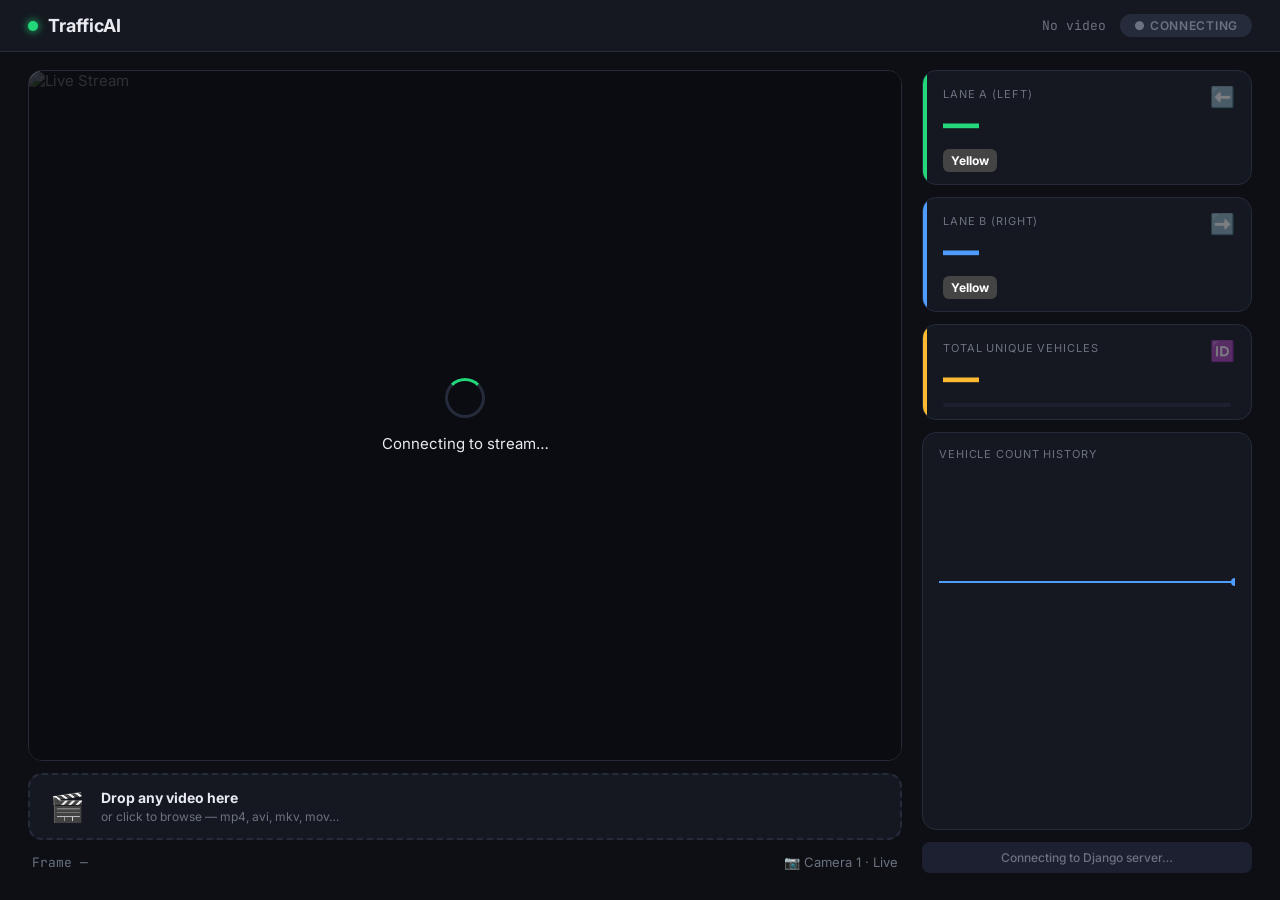
==== frontend/index.html @ a5bbf667 "made traffic management system using UA-DETRAC dataset" ====
<!DOCTYPE html>
<html lang="en">
<head>
  <meta charset="UTF-8"/>
  <meta name="viewport" content="width=device-width, initial-scale=1.0"/>
  <title>Smart Traffic Monitor</title>
  <link rel="preconnect" href="https://fonts.googleapis.com"/>
  <link href="https://fonts.googleapis.com/css2?family=Inter:wght@300;400;600;700;800&family=JetBrains+Mono:wght@400;600&display=swap" rel="stylesheet"/>
  <link rel="stylesheet" href="style.css"/>
</head>
<body>

  <!-- ── Header ─────────────────────────────────────────────────── -->
  <header>
    <div class="logo">
      <div class="logo-dot"></div>
      <span>TrafficAI</span>
    </div>
    <div class="header-right">
      <span id="video-label" class="video-label">No video</span>
      <div id="live-badge" class="badge badge-idle">● CONNECTING</div>
    </div>
  </header>

  <!-- ── Main grid ──────────────────────────────────────────────── -->
  <main>

    <!-- Left: Video + upload -->
    <section class="video-panel">

      <!-- Stream display -->
      <div class="video-wrap">
        <img id="stream"
             src="http://127.0.0.1:8000/stream/"
             alt="Live Stream"
             onload="onStreamLoad()"
             onerror="onStreamError()"/>
        <div id="stream-overlay" class="stream-overlay">
          <div class="spinner"></div>
          <p>Connecting to stream…</p>
        </div>
      </div>

      <!-- Upload zone -->
      <div id="drop-zone" class="drop-zone"
           ondragover="onDragOver(event)"
           ondragleave="onDragLeave(event)"
           ondrop="onDrop(event)"
           onclick="document.getElementById('file-input').click()">
        <input type="file" id="file-input" accept="video/*" style="display:none"
               onchange="uploadFile(this.files[0])"/>
        <div class="drop-icon">🎬</div>
        <div class="drop-text">
          <strong>Drop any video here</strong>
          <span>or click to browse — mp4, avi, mkv, mov…</span>
        </div>
      </div>

      <!-- Upload progress (hidden by default) -->
      <div id="upload-progress" class="upload-progress hidden">
        <div class="progress-info">
          <span id="upload-filename">Uploading…</span>
          <span id="upload-pct">0%</span>
        </div>
        <div class="progress-track">
          <div id="progress-bar" class="progress-fill"></div>
        </div>
        <div id="upload-status" class="upload-status"></div>
      </div>

      <div class="video-footer">
        <span class="mono" id="frame-counter">Frame —</span>
        <span class="cam-label">📷 Camera 1 · Live</span>
      </div>
    </section>

    <!-- Right: Stats -->
    <aside class="stats-panel">

      <div class="stat-card accent-green">
        <div class="stat-icon">⬅️</div>
        <div class="stat-body">
          <div class="stat-label">Lane A (Left)</div>
          <div class="stat-value" id="lane-a-count" style="margin-bottom:8px">—</div>
          <div id="signal-a" style="display:inline-block; padding:4px 8px; border-radius:6px; font-weight:bold; font-size:12px; background:#444; color:#fff;">Yellow</div>
        </div>
      </div>

      <div class="stat-card accent-blue">
        <div class="stat-icon">➡️</div>
        <div class="stat-body">
          <div class="stat-label">Lane B (Right)</div>
          <div class="stat-value" id="lane-b-count" style="margin-bottom:8px">—</div>
          <div id="signal-b" style="display:inline-block; padding:4px 8px; border-radius:6px; font-weight:bold; font-size:12px; background:#444; color:#fff;">Yellow</div>
        </div>
      </div>

      <div class="stat-card accent-amber">
        <div class="stat-icon">🆔</div>
        <div class="stat-body">
          <div class="stat-label">Total Unique Vehicles</div>
          <div class="stat-value" id="total-unique">—</div>
        </div>
        <div class="stat-bar-wrap">
          <div class="stat-bar" id="bar-unique"></div>
        </div>
      </div>

      <div class="chart-card">
        <div class="chart-title">Vehicle Count History</div>
        <canvas id="chart" width="300" height="120"></canvas>
      </div>

      <div id="status-bar" class="status-bar status-idle">Waiting for stream…</div>

    </aside>
  </main>

  <script src="script.js"></script>
</body>
</html>
---- frontend/style.css ----
/* ── Reset & Base ─────────────────────────────────────────────────────────── */
*, *::before, *::after { box-sizing: border-box; margin: 0; padding: 0; }

:root {
  --bg:         #0d0f14;
  --surface:    #151820;
  --surface2:   #1c2030;
  --border:     #252b3b;
  --green:      #22d87a;
  --blue:       #4f9cff;
  --amber:      #ffb930;
  --red:        #ff4f4f;
  --text:       #e8eaf0;
  --muted:      #6b7280;
  --radius:     14px;
}

html, body {
  height: 100%;
  background: var(--bg);
  color: var(--text);
  font-family: 'Inter', sans-serif;
  font-size: 15px;
  overflow: hidden;
}

.mono { font-family: 'JetBrains Mono', monospace; font-size: 13px; }
.hidden { display: none !important; }

/* ── Header ──────────────────────────────────────────────────────────────── */
header {
  display: flex;
  align-items: center;
  justify-content: space-between;
  padding: 14px 28px;
  background: var(--surface);
  border-bottom: 1px solid var(--border);
  position: relative;
  z-index: 10;
}

.logo {
  display: flex;
  align-items: center;
  gap: 10px;
  font-weight: 700;
  font-size: 18px;
}

.logo-dot {
  width: 10px; height: 10px;
  border-radius: 50%;
  background: var(--green);
  box-shadow: 0 0 8px var(--green);
  animation: pulse 2s infinite;
}
@keyframes pulse { 0%,100%{opacity:1} 50%{opacity:.35} }

.header-right { display: flex; align-items: center; gap: 14px; }

.video-label {
  font-size: 13px;
  color: var(--muted);
  font-family: 'JetBrains Mono', monospace;
  max-width: 260px;
  overflow: hidden;
  text-overflow: ellipsis;
  white-space: nowrap;
}

.badge {
  font-size: 12px; font-weight: 600;
  padding: 4px 14px; border-radius: 999px;
  letter-spacing: .06em; transition: all .3s;
}
.badge-idle  { background:#252b3b; color:var(--muted); }
.badge-live  { background:rgba(34,216,122,.15); color:var(--green); border:1px solid rgba(34,216,122,.3); }
.badge-error { background:rgba(255,79,79,.15);  color:var(--red);   border:1px solid rgba(255,79,79,.3); }

/* ── Layout ──────────────────────────────────────────────────────────────── */
main {
  display: grid;
  grid-template-columns: 1fr 330px;
  gap: 20px;
  padding: 18px 28px;
  height: calc(100vh - 61px);
  overflow: hidden;
}

/* ── Video panel ─────────────────────────────────────────────────────────── */
.video-panel {
  display: flex;
  flex-direction: column;
  gap: 12px;
  min-height: 0;
}

.video-wrap {
  position: relative;
  flex: 1;
  background: #000;
  border-radius: var(--radius);
  overflow: hidden;
  border: 1px solid var(--border);
  min-height: 0;
}

.video-wrap img#stream {
  width: 100%; height: 100%;
  object-fit: cover; display: block;
}

.stream-overlay {
  position: absolute; inset: 0;
  display: flex; flex-direction: column;
  align-items: center; justify-content: center;
  background: rgba(13,15,20,.85);
  gap: 16px; transition: opacity .4s;
}
.stream-overlay.hidden { opacity:0; pointer-events:none; }

.spinner {
  width: 40px; height: 40px;
  border: 3px solid var(--border);
  border-top-color: var(--green);
  border-radius: 50%;
  animation: spin 1s linear infinite;
}
@keyframes spin { to { transform:rotate(360deg); } }

/* ── Drop Zone ───────────────────────────────────────────────────────────── */
.drop-zone {
  display: flex;
  align-items: center;
  gap: 16px;
  padding: 14px 20px;
  border: 2px dashed var(--border);
  border-radius: var(--radius);
  cursor: pointer;
  transition: border-color .25s, background .25s;
  background: var(--surface);
  flex-shrink: 0;
}
.drop-zone:hover,
.drop-zone.drag-over {
  border-color: var(--blue);
  background: rgba(79,156,255,.07);
}

.drop-icon { font-size: 28px; }

.drop-text {
  display: flex; flex-direction: column; gap: 3px;
}
.drop-text strong { font-size: 14px; }
.drop-text span   { font-size: 12px; color: var(--muted); }

/* ── Upload Progress ─────────────────────────────────────────────────────── */
.upload-progress {
  background: var(--surface);
  border: 1px solid var(--border);
  border-radius: var(--radius);
  padding: 14px 18px;
  flex-shrink: 0;
}

.progress-info {
  display: flex;
  justify-content: space-between;
  font-size: 13px;
  margin-bottom: 8px;
}
#upload-filename { color: var(--text); font-weight: 600; }
#upload-pct      { color: var(--blue); font-family: 'JetBrains Mono', monospace; }

.progress-track {
  background: var(--surface2);
  border-radius: 999px;
  height: 6px;
  overflow: hidden;
}
.progress-fill {
  height: 100%;
  background: linear-gradient(90deg, var(--blue), var(--green));
  border-radius: 999px;
  width: 0%;
  transition: width .3s ease;
}

.upload-status {
  margin-top: 8px;
  font-size: 12px;
  color: var(--muted);
}
.upload-status.ok  { color: var(--green); }
.upload-status.err { color: var(--red); }

/* ── Video footer ────────────────────────────────────────────────────────── */
.video-footer {
  display: flex;
  justify-content: space-between;
  padding: 2px 4px;
  color: var(--muted);
  flex-shrink: 0;
}
.cam-label { font-size: 13px; }

/* ── Stats panel ─────────────────────────────────────────────────────────── */
.stats-panel {
  display: flex;
  flex-direction: column;
  gap: 12px;
  overflow-y: auto;
}

.stat-card {
  background: var(--surface);
  border: 1px solid var(--border);
  border-radius: var(--radius);
  padding: 16px 20px 12px;
  position: relative; overflow: hidden;
  flex-shrink: 0;
  transition: transform .2s;
}
.stat-card::before {
  content:''; position:absolute; left:0;top:0;bottom:0;
  width:4px; border-radius:4px 0 0 4px;
}
.accent-green::before { background:var(--green); }
.accent-blue::before  { background:var(--blue); }
.accent-amber::before { background:var(--amber); }
.stat-card:hover { transform:translateX(2px); }

.stat-icon { font-size:20px; position:absolute; right:16px;top:14px; opacity:.45; }
.stat-label { font-size:11px; color:var(--muted); text-transform:uppercase; letter-spacing:.08em; margin-bottom:4px; }
.stat-value { font-size:36px; font-weight:800; line-height:1; transition:all .3s; }
.stat-value .unit { font-size:14px; font-weight:400; color:var(--muted); }
.accent-green .stat-value { color:var(--green); }
.accent-blue  .stat-value { color:var(--blue); }
.accent-amber .stat-value { color:var(--amber); }

.stat-bar-wrap { margin-top:8px; background:var(--surface2); border-radius:999px; height:4px; overflow:hidden; }
.stat-bar { height:100%; border-radius:999px; width:0%; transition:width .6s ease; }
.accent-green .stat-bar { background:var(--green); }
.accent-blue  .stat-bar { background:var(--blue); }

.signal-row { display:flex; gap:8px; margin-top:10px; }
.light { width:26px; height:26px; border-radius:50%; opacity:.2; transition:opacity .4s,box-shadow .4s; }
.light.red    { background:var(--red); }
.light.yellow { background:var(--amber); }
.light.green  { background:var(--green); }
.light.active { opacity:1; }
.light.red.active    { box-shadow:0 0 14px var(--red); }
.light.yellow.active { box-shadow:0 0 14px var(--amber); }
.light.green.active  { box-shadow:0 0 14px var(--green); }

.chart-card {
  background: var(--surface);
  border: 1px solid var(--border);
  border-radius: var(--radius);
  padding: 14px 16px;
  flex: 1; min-height: 130px;
}
.chart-title { font-size:11px; color:var(--muted); text-transform:uppercase; letter-spacing:.08em; margin-bottom:8px; }
canvas { display:block; width:100% !important; }

.status-bar {
  font-size:12px; padding:8px 14px;
  border-radius:8px; text-align:center; font-weight:500;
  flex-shrink: 0;
}
.status-idle  { background:var(--surface2); color:var(--muted); }
.status-live  { background:rgba(34,216,122,.1); color:var(--green); }
.status-error { background:rgba(255,79,79,.1);  color:var(--red); }
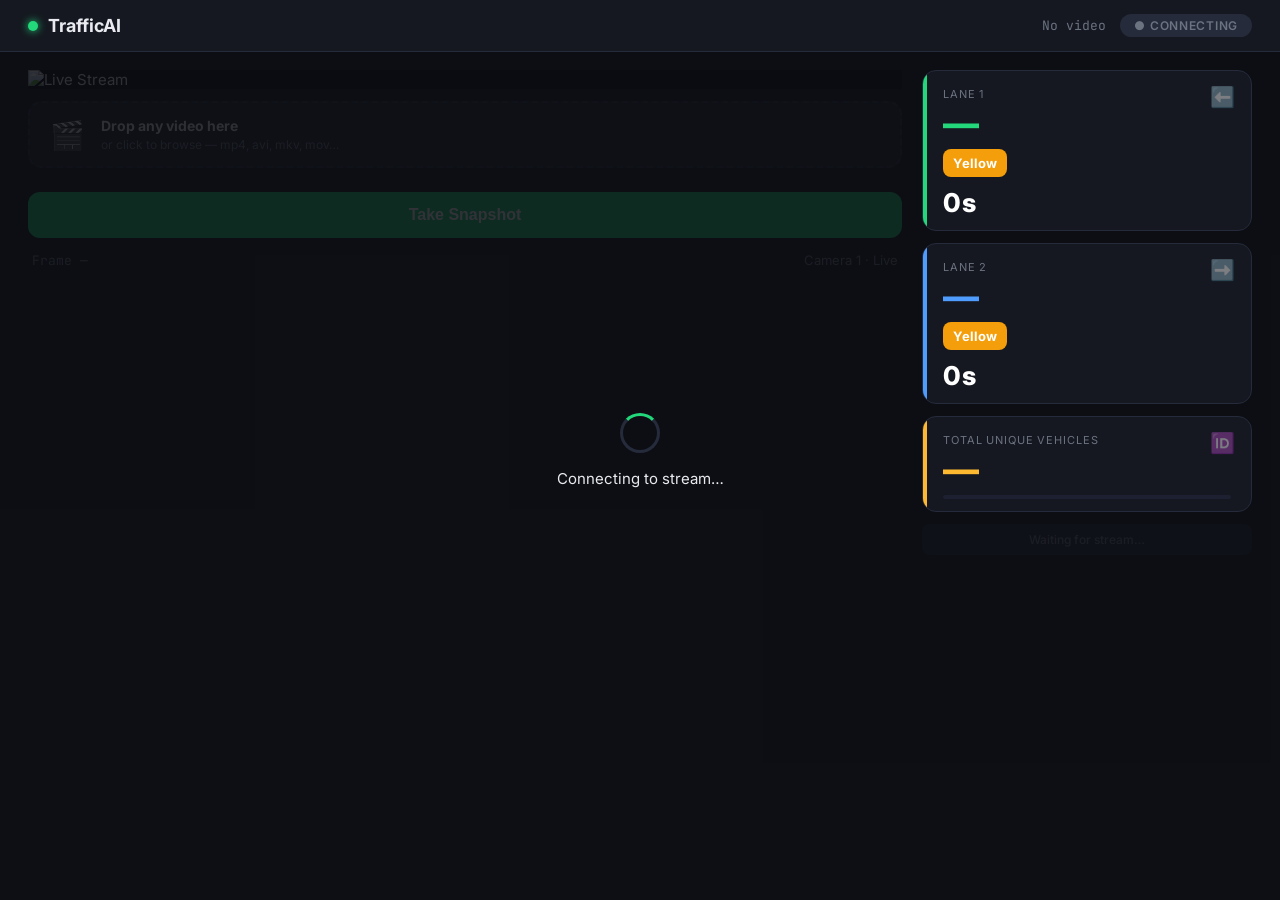
==== commit bb996235: "dynamic polygon feature & v2 engine integration" ====
--- a/frontend/index.html
+++ b/frontend/index.html
@@ -4,118 +4,242 @@
   <meta charset="UTF-8"/>
   <meta name="viewport" content="width=device-width, initial-scale=1.0"/>
   <title>Smart Traffic Monitor</title>
+
   <link rel="preconnect" href="https://fonts.googleapis.com"/>
   <link href="https://fonts.googleapis.com/css2?family=Inter:wght@300;400;600;700;800&family=JetBrains+Mono:wght@400;600&display=swap" rel="stylesheet"/>
+
   <link rel="stylesheet" href="style.css"/>
 </head>
+
 <body>
 
-  <!-- ── Header ─────────────────────────────────────────────────── -->
-  <header>
-    <div class="logo">
-      <div class="logo-dot"></div>
-      <span>TrafficAI</span>
-    </div>
-    <div class="header-right">
-      <span id="video-label" class="video-label">No video</span>
-      <div id="live-badge" class="badge badge-idle">● CONNECTING</div>
-    </div>
-  </header>
-
-  <!-- ── Main grid ──────────────────────────────────────────────── -->
-  <main>
-
-    <!-- Left: Video + upload -->
-    <section class="video-panel">
-
-      <!-- Stream display -->
-      <div class="video-wrap">
-        <img id="stream"
-             src="http://127.0.0.1:8000/stream/"
-             alt="Live Stream"
-             onload="onStreamLoad()"
-             onerror="onStreamError()"/>
-        <div id="stream-overlay" class="stream-overlay">
-          <div class="spinner"></div>
-          <p>Connecting to stream…</p>
-        </div>
-      </div>
-
-      <!-- Upload zone -->
-      <div id="drop-zone" class="drop-zone"
-           ondragover="onDragOver(event)"
-           ondragleave="onDragLeave(event)"
-           ondrop="onDrop(event)"
-           onclick="document.getElementById('file-input').click()">
-        <input type="file" id="file-input" accept="video/*" style="display:none"
-               onchange="uploadFile(this.files[0])"/>
-        <div class="drop-icon">🎬</div>
-        <div class="drop-text">
-          <strong>Drop any video here</strong>
-          <span>or click to browse — mp4, avi, mkv, mov…</span>
-        </div>
-      </div>
-
-      <!-- Upload progress (hidden by default) -->
-      <div id="upload-progress" class="upload-progress hidden">
-        <div class="progress-info">
-          <span id="upload-filename">Uploading…</span>
-          <span id="upload-pct">0%</span>
-        </div>
-        <div class="progress-track">
-          <div id="progress-bar" class="progress-fill"></div>
-        </div>
-        <div id="upload-status" class="upload-status"></div>
-      </div>
-
-      <div class="video-footer">
-        <span class="mono" id="frame-counter">Frame —</span>
-        <span class="cam-label">📷 Camera 1 · Live</span>
-      </div>
-    </section>
-
-    <!-- Right: Stats -->
-    <aside class="stats-panel">
-
-      <div class="stat-card accent-green">
-        <div class="stat-icon">⬅️</div>
-        <div class="stat-body">
-          <div class="stat-label">Lane A (Left)</div>
-          <div class="stat-value" id="lane-a-count" style="margin-bottom:8px">—</div>
-          <div id="signal-a" style="display:inline-block; padding:4px 8px; border-radius:6px; font-weight:bold; font-size:12px; background:#444; color:#fff;">Yellow</div>
-        </div>
-      </div>
-
-      <div class="stat-card accent-blue">
-        <div class="stat-icon">➡️</div>
-        <div class="stat-body">
-          <div class="stat-label">Lane B (Right)</div>
-          <div class="stat-value" id="lane-b-count" style="margin-bottom:8px">—</div>
-          <div id="signal-b" style="display:inline-block; padding:4px 8px; border-radius:6px; font-weight:bold; font-size:12px; background:#444; color:#fff;">Yellow</div>
-        </div>
-      </div>
-
-      <div class="stat-card accent-amber">
-        <div class="stat-icon">🆔</div>
-        <div class="stat-body">
-          <div class="stat-label">Total Unique Vehicles</div>
-          <div class="stat-value" id="total-unique">—</div>
-        </div>
-        <div class="stat-bar-wrap">
-          <div class="stat-bar" id="bar-unique"></div>
-        </div>
-      </div>
-
-      <div class="chart-card">
-        <div class="chart-title">Vehicle Count History</div>
-        <canvas id="chart" width="300" height="120"></canvas>
-      </div>
-
-      <div id="status-bar" class="status-bar status-idle">Waiting for stream…</div>
-
-    </aside>
-  </main>
-
-  <script src="script.js"></script>
+<!-- ===================================================== -->
+<!-- HEADER -->
+<!-- ===================================================== -->
+<header>
+  <div class="logo">
+    <div class="logo-dot"></div>
+    <span>TrafficAI</span>
+  </div>
+
+  <div class="header-right">
+    <span id="video-label" class="video-label">No video</span>
+    <div id="live-badge" class="badge badge-idle">● CONNECTING</div>
+  </div>
+</header>
+
+<!-- ===================================================== -->
+<!-- MAIN -->
+<!-- ===================================================== -->
+<main>
+
+  <!-- =================================================== -->
+  <!-- LEFT SIDE -->
+  <!-- =================================================== -->
+  <section class="video-panel">
+
+    <!-- STREAM -->
+    <div class="video-wrap">
+
+      <img
+        id="stream"
+        crossorigin="anonymous"
+        src="http://127.0.0.1:8000/stream/"
+        alt="Live Stream"
+        onload="onStreamLoad()"
+        onerror="onStreamError()"
+      />
+
+      <div id="stream-overlay" class="stream-overlay">
+        <div class="spinner"></div>
+        <p>Connecting to stream…</p>
+      </div>
+
+    </div>
+
+    <!-- UPLOAD -->
+    <div
+      id="drop-zone"
+      class="drop-zone"
+      ondragover="onDragOver(event)"
+      ondragleave="onDragLeave(event)"
+      ondrop="onDrop(event)"
+      onclick="document.getElementById('file-input').click()">
+
+      <input
+        type="file"
+        id="file-input"
+        accept="video/*"
+        style="display:none"
+        onchange="uploadFile(this.files[0])"
+      />
+
+      <div class="drop-icon">🎬</div>
+
+      <div class="drop-text">
+        <strong>Drop any video here</strong>
+        <span>or click to browse — mp4, avi, mkv, mov…</span>
+      </div>
+
+    </div>
+
+    <!-- PROGRESS -->
+    <div id="upload-progress" class="upload-progress hidden">
+
+      <div class="progress-info">
+        <span id="upload-filename">Uploading…</span>
+        <span id="upload-pct">0%</span>
+      </div>
+
+      <div class="progress-track">
+        <div id="progress-bar" class="progress-fill"></div>
+      </div>
+
+      <div id="upload-status" class="upload-status"></div>
+
+    </div>
+
+    <!-- SNAPSHOT -->
+    <div id="snapshot-wrap" style="margin-top:12px;">
+      <button
+        id="snapshot-btn"
+        class="snapshot-btn"
+        onclick="takeSnapshot()"
+      >
+        Take Snapshot
+      </button>
+    </div>
+
+    <!-- FOOTER -->
+    <div class="video-footer">
+      <span class="mono" id="frame-counter">Frame —</span>
+      <span class="cam-label">Camera 1 · Live</span>
+    </div>
+
+  </section>
+
+  <!-- =================================================== -->
+  <!-- RIGHT SIDE -->
+  <!-- =================================================== -->
+  <aside class="stats-panel">
+
+    <!-- ============================ -->
+    <!-- LANE 1 -->
+    <!-- ============================ -->
+    <div class="stat-card accent-green" id="card-a">
+
+      <div class="stat-icon">⬅️</div>
+
+      <div class="stat-body">
+
+        <div class="stat-label">Lane 1</div>
+
+        <div
+          class="stat-value"
+          id="lane-a-count"
+          style="margin-bottom:8px"
+        >
+          —
+        </div>
+
+        <div id="signal-a" class="signal-pill sig-yellow">
+          Yellow
+        </div>
+
+        <div id="timer-a" class="lane-timer">
+          0s
+        </div>
+
+      </div>
+
+    </div>
+
+    <!-- ============================ -->
+    <!-- LANE 2 -->
+    <!-- ============================ -->
+    <div class="stat-card accent-blue" id="card-b">
+
+      <div class="stat-icon">➡️</div>
+
+      <div class="stat-body">
+
+        <div class="stat-label">Lane 2</div>
+
+        <div
+          class="stat-value"
+          id="lane-b-count"
+          style="margin-bottom:8px"
+        >
+          —
+        </div>
+
+        <div id="signal-b" class="signal-pill sig-yellow">
+          Yellow
+        </div>
+
+        <div id="timer-b" class="lane-timer">
+          0s
+        </div>
+
+      </div>
+
+    </div>
+
+    <!-- ============================ -->
+    <!-- TOTAL VEHICLES -->
+    <!-- ============================ -->
+    <div class="stat-card accent-amber">
+
+      <div class="stat-icon">🆔</div>
+
+      <div class="stat-body">
+
+        <div class="stat-label">
+          Total Unique Vehicles
+        </div>
+
+        <div class="stat-value" id="total-unique">
+          —
+        </div>
+
+      </div>
+
+      <div class="stat-bar-wrap">
+        <div class="stat-bar" id="bar-unique"></div>
+      </div>
+
+    </div>
+
+    <!-- ============================ -->
+    <!-- CHART -->
+    <!-- ============================ -->
+    <!-- <div class="chart-card">
+
+      <div class="chart-title">
+        Vehicle Count History
+      </div>
+
+      <canvas
+        id="chart"
+        width="300"
+        height="120"
+      ></canvas>
+
+    </div> -->
+
+    <!-- STATUS -->
+    <div
+      id="status-bar"
+      class="status-bar status-idle"
+    >
+      Waiting for stream…
+    </div>
+
+  </aside>
+
+</main>
+
+<script src="script.js"></script>
+
 </body>
 </html>
--- a/frontend/style.css
+++ b/frontend/style.css
@@ -24,6 +24,44 @@
   overflow: hidden;
 }
 
+.snapshot-btn{
+  width:100%;
+  padding:14px;
+  border:none;
+  border-radius:12px;
+  background:#0cce6b;
+  color:white;
+  font-weight:700;
+  cursor:pointer;
+  font-size:16px;
+  transition:0.2s;
+}
+.video-panel{
+   overflow:visible;
+}
+
+.snapshot-btn:hover{
+  transform:scale(1.02);
+  background:#09b85e;
+}.snapshot-btn{
+  width:100%;
+  padding:14px;
+  border:none;
+  border-radius:12px;
+  background:#0cce6b;
+  color:white;
+  font-weight:700;
+  cursor:pointer;
+  font-size:16px;
+  transition:0.2s;
+}
+
+.snapshot-btn:hover{
+  transform:scale(1.02);
+  background:#09b85e;
+}
+
+
 .mono { font-family: 'JetBrains Mono', monospace; font-size: 13px; }
 .hidden { display: none !important; }
 
@@ -95,19 +133,18 @@
   min-height: 0;
 }
 
-.video-wrap {
-  position: relative;
-  flex: 1;
-  background: #000;
-  border-radius: var(--radius);
-  overflow: hidden;
-  border: 1px solid var(--border);
-  min-height: 0;
-}
-
-.video-wrap img#stream {
-  width: 100%; height: 100%;
-  object-fit: cover; display: block;
+.video-wrap{
+ display:flex;
+ justify-content:center;
+ align-items:center;
+ background:#000;
+ overflow:hidden;
+}
+
+#stream{
+ width:100%;
+ height:100%;
+ object-fit:contain;
 }
 
 .stream-overlay {
@@ -272,3 +309,30 @@
 .status-idle  { background:var(--surface2); color:var(--muted); }
 .status-live  { background:rgba(34,216,122,.1); color:var(--green); }
 .status-error { background:rgba(255,79,79,.1);  color:var(--red); }
+
+.signal-pill{
+  display:inline-block;
+  padding:6px 10px;
+  border-radius:8px;
+  font-size:13px;
+  font-weight:700;
+  color:#fff;
+}
+
+.sig-green{ background:#16a34a; }
+.sig-red{ background:#ef4444; }
+.sig-yellow{ background:#f59e0b; }
+
+.lane-timer{
+  margin-top:10px;
+  font-size:26px;
+  font-weight:800;
+  color:#fff;
+  letter-spacing:1px;
+}
+
+.active-card{
+  box-shadow:0 0 20px rgba(34,197,94,.28);
+  transform:translateY(-2px);
+  transition:.25s ease;
+}
